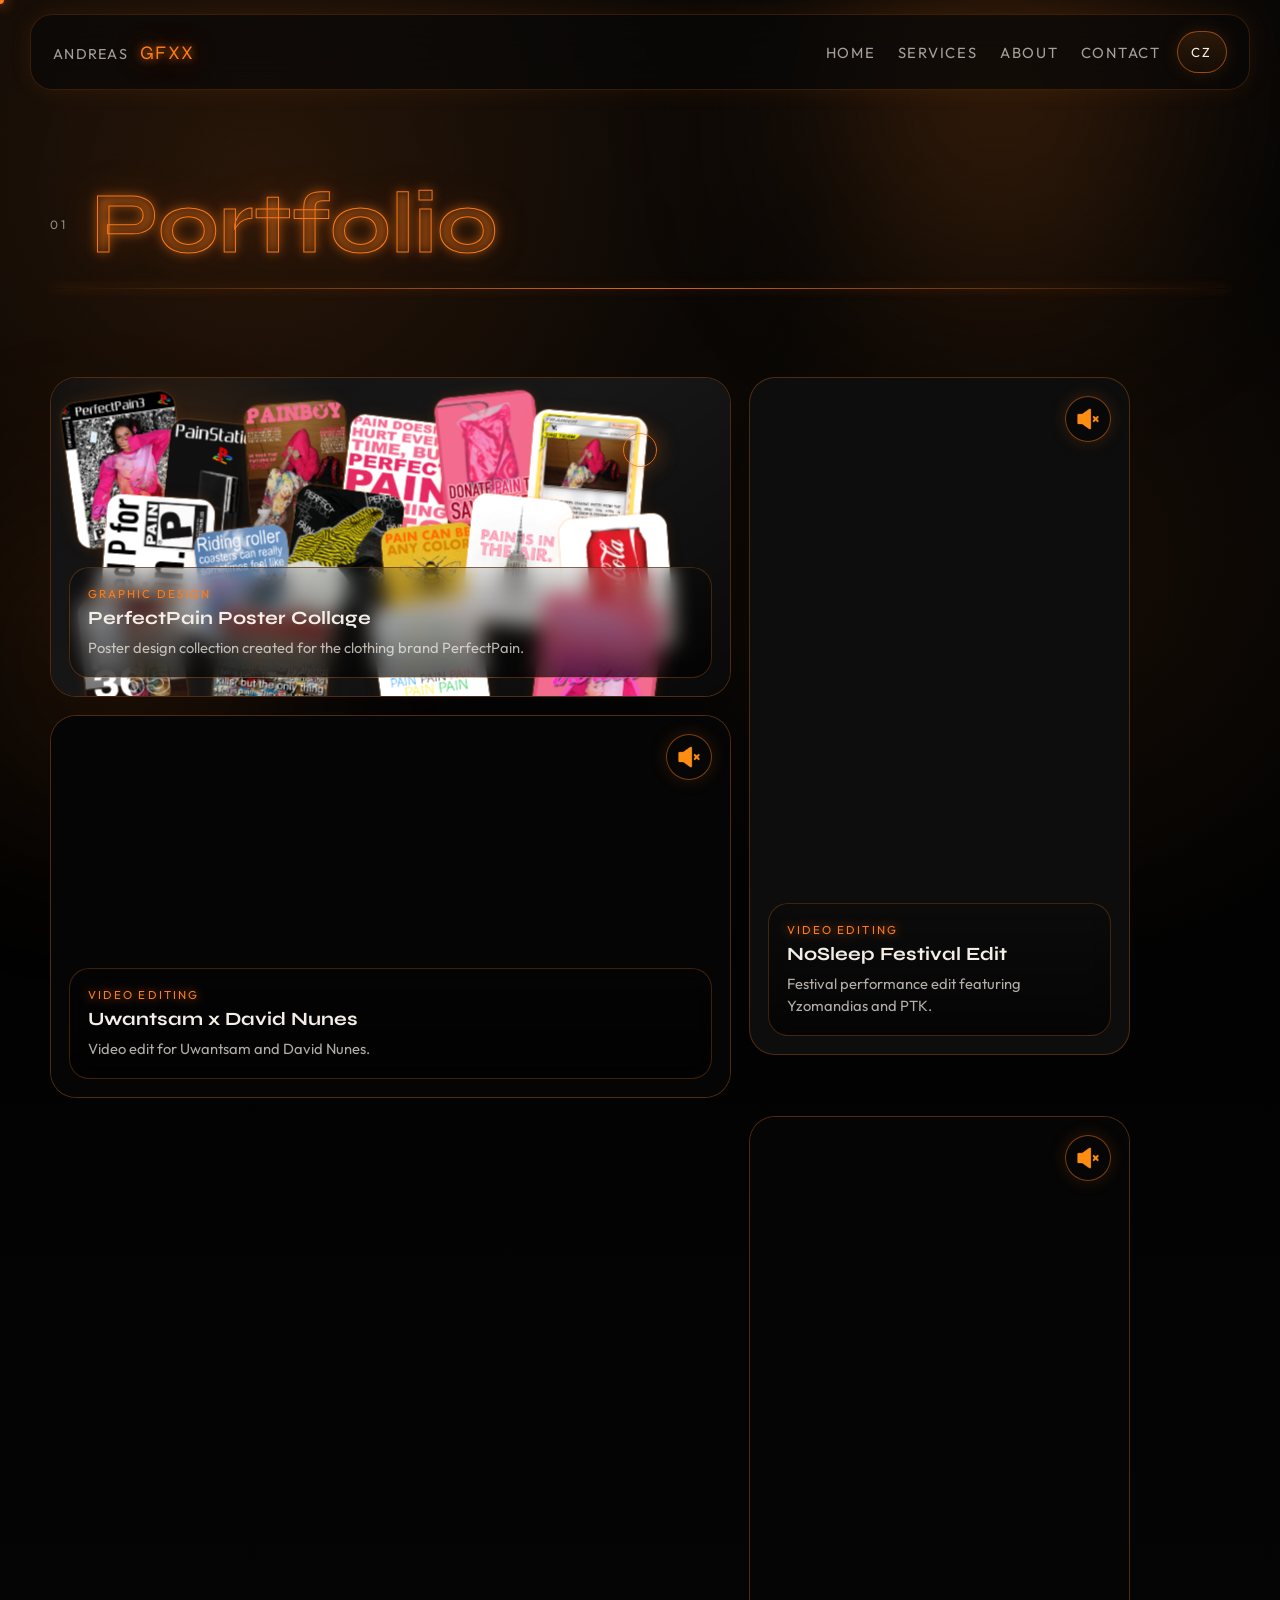
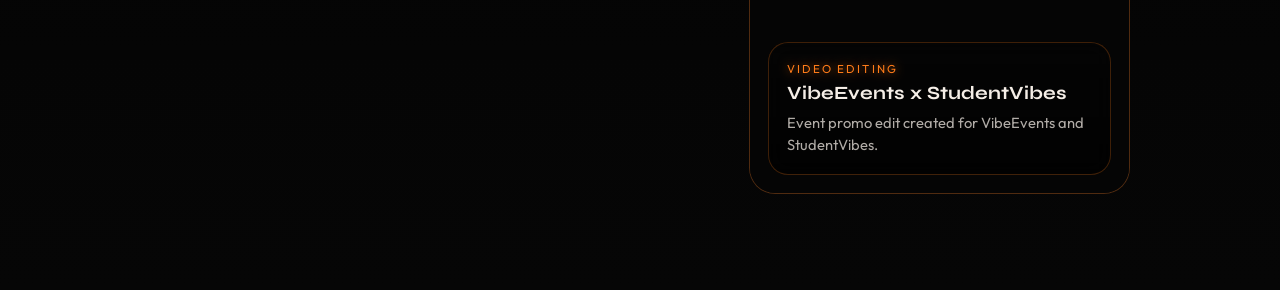
==== gfxx-portfolio/portfolio.html @ 1454f988 "Zobrazit koláž projektů za blur" ====
<!DOCTYPE html>
<html lang="en">
  <head>
    <meta charset="UTF-8" />
    <meta name="viewport" content="width=device-width, initial-scale=1.0" />
    <title>Portfolio / Andreas / GFXX</title>
    <meta
      name="description"
      content="Selected portfolio work by Andreas / GFXX in graphic design and video editing."
    />
    <link rel="preconnect" href="https://fonts.googleapis.com" />
    <link rel="preconnect" href="https://fonts.gstatic.com" crossorigin />
    <link
      href="https://fonts.googleapis.com/css2?family=Outfit:wght@300;400;500;600;700;800&family=Syne:wght@600;700;800&display=swap"
      rel="stylesheet"
    />
    <link rel="stylesheet" href="styles.css" />
  </head>
  <body>
    <div class="page-glow page-glow-one"></div>
    <div class="page-glow page-glow-two"></div>
    <div class="noise-overlay"></div>
    <div class="cursor-dot"></div>
    <div class="cursor-ring"></div>

    <header class="site-header" data-reveal>
      <a class="brand" href="index.html" data-cursor="hover">
        <span class="brand-label">Andreas</span>
        <span class="brand-mark">GFXX</span>
      </a>
      <div class="header-actions">
        <nav class="site-nav">
          <a href="index.html" data-cursor="hover" data-i18n="navHome">Home</a>
          <a href="index.html#services" data-cursor="hover" data-i18n="navServices">Services</a>
          <a href="index.html#about" data-cursor="hover" data-i18n="navAbout">About</a>
          <a href="index.html#contact" data-cursor="hover" data-i18n="navContact">Contact</a>
        </nav>
        <button class="lang-toggle" type="button" data-cursor="hover" aria-pressed="false">CZ</button>
      </div>
    </header>

    <main id="top">
      <section class="section-shell portfolio-hero">
        <div class="section-heading" data-reveal>
          <p class="section-index">01</p>
          <h1 class="portfolio-title" data-i18n="portfolioPageTitle">Portfolio</h1>
          <div class="divider"></div>
        </div>
      </section>

      <section class="section-shell portfolio-page-section" id="work">
        <div class="work-grid">
          <article class="project-card wide" data-reveal data-cursor="hover">
            <div class="project-media poster-collage poster-collage-cover">
              <img src="assets/posters/Artboard 1.png" alt="PerfectPain poster design 1" />
              <img src="assets/posters/Artboard 2.png" alt="PerfectPain poster design 2" />
              <img src="assets/posters/Artboard 3.png" alt="PerfectPain poster design 3" />
              <img src="assets/posters/Artboard 4.png" alt="PerfectPain poster design 4" />
              <img src="assets/posters/Artboard 5.png" alt="PerfectPain poster design 5" />
              <img src="assets/posters/Artboard 6.png" alt="PerfectPain poster design 6" />
              <img src="assets/posters/Artboard 7.png" alt="PerfectPain poster design 7" />
              <img src="assets/posters/Artboard 8.png" alt="PerfectPain poster design 8" />
              <img src="assets/posters/Artboard 9.png" alt="PerfectPain poster design 9" />
              <img src="assets/posters/Artboard 10.png" alt="PerfectPain poster design 10" />
              <img src="assets/posters/Artboard 11.png" alt="PerfectPain poster design 11" />
              <img src="assets/posters/Artboard 12.png" alt="PerfectPain poster design 12" />
              <img src="assets/posters/Artboard 13.png" alt="PerfectPain poster design 13" />
              <img src="assets/posters/Artboard 14.png" alt="PerfectPain poster design 14" />
              <img src="assets/posters/Artboard 15.png" alt="PerfectPain poster design 15" />
              <img src="assets/posters/Artboard 17.png" alt="PerfectPain poster design 17" />
            </div>
            <div class="project-overlay">
              <p class="project-category" data-i18n="project1Category">Graphic Design</p>
              <h3 data-i18n="project1Title">PerfectPain Poster Collage</h3>
              <p class="project-detail" data-i18n="project1Detail">Poster design collection created for the clothing brand PerfectPain.</p>
            </div>
          </article>

          <article class="project-card tall" data-reveal data-delay="1" data-cursor="hover">
            <video class="project-media project-video" src="https://res.cloudinary.com/drpccovtv/video/upload/v1773570265/NoSleepMain_2_vhx7fb.mp4" muted loop playsinline preload="none"></video>
            <button class="sound-toggle" type="button" data-cursor="hover" aria-pressed="false" aria-label="Turn sound on">
              <img class="sound-icon sound-off" src="icons/volume-mute.png" alt="" aria-hidden="true" />
              <img class="sound-icon sound-on" src="icons/volume.png" alt="" aria-hidden="true" />
            </button>
            <div class="project-overlay">
              <p class="project-category" data-i18n="project2Category">Video Editing</p>
              <h3 data-i18n="project2Title">NoSleep Festival Edit</h3>
              <p class="project-detail" data-i18n="project2Detail">Festival performance edit featuring Yzomandias and PTK.</p>
            </div>
          </article>

          <article class="project-card wide project-card-landscape" data-reveal data-delay="2" data-cursor="hover">
            <video class="project-media project-video project-video-contain" src="assets/final version 1.mp4" muted loop playsinline preload="none"></video>
            <button class="sound-toggle" type="button" data-cursor="hover" aria-pressed="false" aria-label="Turn sound on">
              <img class="sound-icon sound-off" src="icons/volume-mute.png" alt="" aria-hidden="true" />
              <img class="sound-icon sound-on" src="icons/volume.png" alt="" aria-hidden="true" />
            </button>
            <div class="project-overlay">
              <p class="project-category" data-i18n="project3Category">Video Editing</p>
              <h3 data-i18n="project3Title">Uwantsam x David Nunes</h3>
              <p class="project-detail" data-i18n="project3Detail">Video edit for Uwantsam and David Nunes.</p>
            </div>
          </article>

          <article class="project-card tall" data-reveal data-delay="3" data-cursor="hover">
            <video class="project-media project-video project-video-contain" src="https://res.cloudinary.com/drpccovtv/video/upload/v1773570923/final_vysvedceni_colors_1_ezr5vh.mp4" muted loop playsinline preload="none"></video>
            <button class="sound-toggle" type="button" data-cursor="hover" aria-pressed="false" aria-label="Turn sound on">
              <img class="sound-icon sound-off" src="icons/volume-mute.png" alt="" aria-hidden="true" />
              <img class="sound-icon sound-on" src="icons/volume.png" alt="" aria-hidden="true" />
            </button>
            <div class="project-overlay">
              <p class="project-category" data-i18n="project4Category">Video Editing</p>
              <h3 data-i18n="project4Title">VibeEvents x StudentVibes</h3>
              <p class="project-detail" data-i18n="project4Detail">Event promo edit created for VibeEvents and StudentVibes.</p>
            </div>
          </article>
        </div>
      </section>
    </main>

    <div class="project-lightbox" aria-hidden="true">
      <div class="lightbox-backdrop"></div>
      <div class="lightbox-panel">
        <button class="lightbox-close" type="button" data-cursor="hover" aria-label="Close project view">
          <span></span>
          <span></span>
        </button>
        <button class="lightbox-sound-toggle" type="button" data-cursor="hover" aria-pressed="false" aria-label="Turn sound on" hidden>
          <img class="sound-icon sound-off" src="icons/volume-mute.png" alt="" aria-hidden="true" />
          <img class="sound-icon sound-on" src="icons/volume.png" alt="" aria-hidden="true" />
        </button>
        <div class="lightbox-media"></div>
        <div class="lightbox-info project-overlay">
          <p class="project-category"></p>
          <h3></h3>
          <p class="project-detail"></p>
        </div>
      </div>
    </div>

    <script src="script.js"></script>
  </body>
</html>
---- gfxx-portfolio/styles.css ----
:root {
  --bg: #050505;
  --bg-soft: #0b0b0b;
  --panel: rgba(255, 255, 255, 0.04);
  --panel-strong: rgba(255, 255, 255, 0.06);
  --line: rgba(255, 124, 25, 0.32);
  --line-strong: rgba(255, 124, 25, 0.68);
  --text: #f5eee7;
  --muted: rgba(245, 238, 231, 0.66);
  --accent: #ff7c19;
  --accent-soft: rgba(255, 124, 25, 0.18);
  --glow: 0 0 12px rgba(255, 124, 25, 0.6), 0 0 40px rgba(255, 124, 25, 0.28);
  --radius: 26px;
  --radius-sm: 18px;
  --max-width: 1180px;
  --transition: 220ms ease;
}

* {
  box-sizing: border-box;
}

html {
  scroll-behavior: smooth;
}

body {
  margin: 0;
  min-height: 100vh;
  background:
    radial-gradient(circle at 20% 10%, rgba(255, 124, 25, 0.14), transparent 28%),
    radial-gradient(circle at 80% 30%, rgba(255, 124, 25, 0.08), transparent 25%),
    linear-gradient(180deg, #060606 0%, #020202 50%, #060606 100%);
  color: var(--text);
  font-family: "Outfit", sans-serif;
  opacity: 0;
  transition: opacity 700ms ease;
  cursor: none;
  overflow-x: hidden;
}

body.is-loaded {
  opacity: 1;
}

body.modal-open {
  overflow: hidden;
}

body::before {
  content: "";
  position: fixed;
  inset: 0;
  pointer-events: none;
  background:
    linear-gradient(to right, rgba(255, 255, 255, 0.02) 1px, transparent 1px),
    linear-gradient(to bottom, rgba(255, 255, 255, 0.02) 1px, transparent 1px);
  background-size: 72px 72px;
  mask-image: radial-gradient(circle at center, black 30%, transparent 82%);
  opacity: 0.16;
}

a {
  color: inherit;
  text-decoration: none;
}

button,
a,
.project-card,
.service-card,
.process-card {
  cursor: none;
}

.page-glow {
  position: fixed;
  border-radius: 999px;
  filter: blur(100px);
  pointer-events: none;
  z-index: 0;
}

.page-glow-one {
  width: 360px;
  height: 360px;
  top: -80px;
  right: 8%;
  background: rgba(255, 124, 25, 0.18);
  animation: drift 13s ease-in-out infinite alternate;
}

.page-glow-two {
  width: 300px;
  height: 300px;
  bottom: 10%;
  left: -40px;
  background: rgba(255, 124, 25, 0.12);
  animation: drift 16s ease-in-out infinite alternate-reverse;
}

.noise-overlay {
  position: fixed;
  inset: 0;
  pointer-events: none;
  z-index: 2;
  opacity: 0.08;
  background-image:
    radial-gradient(circle at 20% 30%, rgba(255, 255, 255, 0.3) 0.7px, transparent 0.8px),
    radial-gradient(circle at 70% 60%, rgba(255, 255, 255, 0.25) 0.7px, transparent 0.8px);
  background-size: 12px 12px, 14px 14px;
  mix-blend-mode: soft-light;
}

.cursor-dot,
.cursor-ring {
  position: fixed;
  top: 0;
  left: 0;
  border-radius: 50%;
  pointer-events: none;
  z-index: 220;
  transform: translate(-50%, -50%);
}

.cursor-dot {
  width: 8px;
  height: 8px;
  background: var(--accent);
  box-shadow: 0 0 14px rgba(255, 124, 25, 0.95);
}

.cursor-ring {
  width: 34px;
  height: 34px;
  border: 1px solid rgba(255, 124, 25, 0.85);
  box-shadow: 0 0 22px rgba(255, 124, 25, 0.35), inset 0 0 14px rgba(255, 124, 25, 0.14);
  transition: width 180ms ease, height 180ms ease, border-color 180ms ease, background 180ms ease;
}

.cursor-ring.is-hovering {
  width: 64px;
  height: 64px;
  background: rgba(255, 124, 25, 0.08);
  border-color: rgba(255, 124, 25, 1);
}

.site-header,
.section-shell {
  position: relative;
  z-index: 3;
}

.site-header {
  width: min(calc(100% - 20px), calc(var(--max-width) + 40px));
  margin: 0 auto;
  padding: 16px 22px;
  display: flex;
  justify-content: space-between;
  align-items: center;
  position: sticky;
  top: 14px;
  z-index: 40;
  border: 1px solid rgba(255, 124, 25, 0.18);
  border-radius: 22px;
  background: rgba(8, 8, 8, 0.68);
  backdrop-filter: blur(18px);
  box-shadow: 0 0 24px rgba(255, 124, 25, 0.08);
}

.header-actions {
  display: flex;
  align-items: center;
  gap: 16px;
}

.brand {
  display: inline-flex;
  align-items: baseline;
  gap: 12px;
  letter-spacing: 0.08em;
  text-transform: uppercase;
}

.brand-label {
  font-size: 0.9rem;
  color: var(--muted);
}

.brand-mark {
  font-family: "Syne", sans-serif;
  font-size: 1.2rem;
  color: var(--accent);
  text-shadow: 0 0 8px rgba(255, 124, 25, 0.9), 0 0 26px rgba(255, 124, 25, 0.5);
}

.site-nav {
  display: flex;
  gap: 22px;
}

.lang-toggle {
  min-width: 50px;
  height: 42px;
  border-radius: 999px;
  border: 1px solid rgba(255, 124, 25, 0.52);
  background: linear-gradient(180deg, rgba(255, 124, 25, 0.14), rgba(255, 124, 25, 0.05));
  color: var(--text);
  font: inherit;
  font-size: 0.82rem;
  letter-spacing: 0.16em;
  text-transform: uppercase;
  box-shadow: 0 0 18px rgba(255, 124, 25, 0.14);
  transition: transform var(--transition), border-color var(--transition), box-shadow var(--transition),
    color var(--transition), background var(--transition);
}

.lang-toggle:hover,
.lang-toggle[aria-pressed="true"] {
  transform: translateY(-2px);
  border-color: rgba(255, 124, 25, 0.95);
  color: var(--accent);
  background: rgba(255, 124, 25, 0.12);
  box-shadow: 0 0 18px rgba(255, 124, 25, 0.28), 0 0 34px rgba(255, 124, 25, 0.12);
}

.site-nav a {
  color: var(--muted);
  font-size: 0.92rem;
  text-transform: uppercase;
  letter-spacing: 0.12em;
  position: relative;
}

.site-nav a::after {
  content: "";
  position: absolute;
  left: 0;
  bottom: -8px;
  width: 100%;
  height: 1px;
  transform: scaleX(0);
  transform-origin: left;
  background: var(--accent);
  box-shadow: var(--glow);
  transition: transform var(--transition);
}

.site-nav a:hover::after {
  transform: scaleX(1);
}

.section-shell {
  width: min(calc(100% - 32px), var(--max-width));
  margin: 0 auto;
  padding: 96px 0;
}

.hero + .section-shell {
  padding-top: 40px;
}

.hero {
  min-height: calc(100vh - 72px);
  display: grid;
  grid-template-columns: minmax(0, 1.3fr) minmax(280px, 0.7fr);
  gap: 28px;
  align-items: center;
  padding-top: 28px;
}

.eyebrow,
.section-index,
.panel-kicker {
  text-transform: uppercase;
  letter-spacing: 0.22em;
  font-size: 0.76rem;
  color: rgba(245, 238, 231, 0.55);
}

.hero h1 {
  margin: 18px 0 22px;
  display: flex;
  flex-direction: column;
  gap: 10px;
  font-family: "Syne", sans-serif;
  font-size: clamp(2.2rem, 5.2vw, 5rem);
  line-height: 0.92;
  letter-spacing: 0.02em;
  max-width: 8.5ch;
}

.hero h1 span {
  color: transparent;
  -webkit-text-stroke: 1px rgba(255, 124, 25, 0.95);
  text-shadow: 0 0 10px rgba(255, 124, 25, 0.68), 0 0 44px rgba(255, 124, 25, 0.22);
}

.hero h1 span:first-child {
  color: var(--accent);
  -webkit-text-stroke: 0;
  text-shadow: 0 0 12px rgba(255, 124, 25, 0.9), 0 0 34px rgba(255, 124, 25, 0.24);
}

.hero-meta {
  display: flex;
  flex-wrap: wrap;
  gap: 16px 24px;
  align-items: center;
  color: var(--muted);
}

.hero-meta a {
  color: var(--text);
}

.ghost-button,
.cta-button {
  display: inline-flex;
  align-items: center;
  justify-content: center;
  min-height: 48px;
  padding: 0 20px;
  border-radius: 999px;
  border: 1px solid rgba(255, 124, 25, 0.58);
  background: linear-gradient(180deg, rgba(255, 124, 25, 0.14), rgba(255, 124, 25, 0.06));
  box-shadow: inset 0 0 0 1px rgba(255, 124, 25, 0.1), 0 0 24px rgba(255, 124, 25, 0.18);
  transition: transform var(--transition), box-shadow var(--transition), border-color var(--transition);
}

.ghost-button:hover,
.cta-button:hover {
  transform: translateY(-2px);
  border-color: rgba(255, 124, 25, 0.95);
  box-shadow: 0 0 18px rgba(255, 124, 25, 0.32), 0 0 40px rgba(255, 124, 25, 0.16);
}

.hero-panel {
  align-self: center;
}

.hero-panel-inner,
.contact-card {
  padding: 28px;
  border-radius: var(--radius);
  border: 1px solid var(--line);
  background:
    linear-gradient(180deg, rgba(255, 255, 255, 0.05), rgba(255, 255, 255, 0.02)),
    radial-gradient(circle at top right, rgba(255, 124, 25, 0.18), transparent 45%);
  box-shadow: inset 0 0 0 1px rgba(255, 124, 25, 0.08), 0 0 38px rgba(255, 124, 25, 0.1);
  backdrop-filter: blur(18px);
}

.panel-line,
.divider {
  height: 1px;
  background: linear-gradient(90deg, transparent, rgba(255, 124, 25, 0.95), transparent);
  box-shadow: var(--glow);
}

.panel-text {
  color: var(--muted);
  line-height: 1.7;
}

.panel-tags {
  display: flex;
  flex-wrap: wrap;
  gap: 10px;
  margin-top: 18px;
}

.panel-tags span {
  padding: 10px 12px;
  border-radius: 999px;
  border: 1px solid rgba(255, 124, 25, 0.32);
  color: var(--muted);
  background: rgba(255, 124, 25, 0.06);
}

.section-heading {
  display: grid;
  grid-template-columns: auto 1fr;
  gap: 12px 24px;
  align-items: center;
  margin-bottom: 34px;
}

.section-heading h2 {
  margin: 0;
  font-family: "Syne", sans-serif;
  font-size: clamp(1.8rem, 4vw, 3rem);
}

.divider {
  grid-column: 1 / -1;
  opacity: 0.9;
}

.work-grid {
  display: grid;
  grid-template-columns: repeat(12, 1fr);
  gap: 18px;
}

.work-preview {
  position: relative;
  min-height: 420px;
  border-radius: calc(var(--radius) + 8px);
  overflow: hidden;
  border: 1px solid rgba(255, 124, 25, 0.18);
  background: rgba(255, 255, 255, 0.02);
}

.work-grid-preview {
  position: relative;
  height: 100%;
  padding: 0;
  filter: blur(8px) saturate(0.92);
  transform: scale(1.02);
  pointer-events: none;
  display: block;
}

.work-grid-preview .project-card:nth-child(1) {
  position: absolute;
  width: 44%;
  min-height: 250px;
  left: 3%;
  top: 10%;
  transform: rotate(-5deg);
}

.work-grid-preview .project-card:nth-child(2) {
  position: absolute;
  width: 24%;
  min-height: 300px;
  right: 9%;
  top: 4%;
  transform: rotate(6deg);
}

.work-grid-preview .project-card:nth-child(3) {
  position: absolute;
  width: 38%;
  min-height: 210px;
  left: 24%;
  bottom: 6%;
  transform: rotate(4deg);
}

.work-grid-preview .project-card:nth-child(4) {
  position: absolute;
  width: 22%;
  min-height: 290px;
  right: 20%;
  bottom: 2%;
  transform: rotate(-7deg);
}

.work-preview-overlay {
  position: absolute;
  inset: 0;
  display: grid;
  place-items: center;
  gap: 18px;
  padding: 32px;
  background:
    radial-gradient(circle at center, rgba(5, 5, 5, 0.42), rgba(5, 5, 5, 0.86)),
    linear-gradient(180deg, rgba(0, 0, 0, 0.16), rgba(0, 0, 0, 0.5));
  text-align: center;
}

.work-preview-copy {
  max-width: 520px;
  margin: 0;
  color: var(--muted);
  line-height: 1.7;
}

.portfolio-hero {
  padding-bottom: 26px;
}

.portfolio-title {
  margin: 0;
  font-family: "Syne", sans-serif;
  font-size: clamp(2.5rem, 7vw, 5.4rem);
  color: transparent;
  -webkit-text-stroke: 1px rgba(255, 124, 25, 0.95);
  text-shadow: 0 0 12px rgba(255, 124, 25, 0.54), 0 0 40px rgba(255, 124, 25, 0.18);
}

.portfolio-intro {
  max-width: 620px;
  margin: 0;
  color: var(--muted);
  line-height: 1.7;
}

.portfolio-page-section {
  padding-top: 28px;
}

.project-card {
  position: relative;
  min-height: 320px;
  border-radius: var(--radius);
  overflow: hidden;
  border: 1px solid rgba(255, 124, 25, 0.28);
  background: #0d0d0d;
  transition: transform 260ms ease, border-color 260ms ease, box-shadow 260ms ease;
}

.sound-toggle {
  position: absolute;
  top: 18px;
  right: 18px;
  z-index: 3;
  width: 46px;
  height: 46px;
  padding: 0;
  border: 1px solid rgba(255, 124, 25, 0.48);
  border-radius: 50%;
  background: rgba(8, 8, 8, 0.72);
  color: var(--text);
  box-shadow: 0 0 18px rgba(255, 124, 25, 0.16);
  backdrop-filter: blur(12px);
  transition: transform var(--transition), border-color var(--transition), box-shadow var(--transition),
    color var(--transition), background var(--transition);
}

.sound-toggle:hover,
.sound-toggle[aria-pressed="true"] {
  transform: translateY(-2px);
  border-color: rgba(255, 124, 25, 0.95);
  color: var(--accent);
  background: rgba(255, 124, 25, 0.12);
  box-shadow: 0 0 16px rgba(255, 124, 25, 0.3), 0 0 34px rgba(255, 124, 25, 0.14);
}

.sound-icon {
  position: absolute;
  inset: 50% auto auto 50%;
  width: 22px;
  height: 22px;
  transform: translate(-50%, -50%);
  opacity: 0;
  transition: opacity 180ms ease;
  object-fit: contain;
  filter: brightness(0) saturate(100%) invert(79%) sepia(55%) saturate(5877%) hue-rotate(350deg)
    brightness(104%) contrast(102%);
}

.sound-off {
  opacity: 1;
}

.sound-toggle[aria-pressed="true"] .sound-off,
.lightbox-sound-toggle[aria-pressed="true"] .sound-off {
  opacity: 0;
}

.sound-toggle[aria-pressed="true"] .sound-on,
.lightbox-sound-toggle[aria-pressed="true"] .sound-on {
  opacity: 1;
}

.project-card:hover,
.service-card:hover,
.process-card:hover {
  transform: translateY(-6px);
  border-color: rgba(255, 124, 25, 0.92);
  box-shadow: 0 0 20px rgba(255, 124, 25, 0.18), 0 0 52px rgba(255, 124, 25, 0.12);
}

.project-card.tall {
  grid-column: 8 / span 4;
  grid-row: span 2;
  aspect-ratio: 9 / 16;
  min-height: auto;
}

.project-card.wide {
  grid-column: 1 / span 7;
  min-height: 320px;
}

.project-card-landscape {
  aspect-ratio: 16 / 9;
  min-height: auto;
}

.project-card-full {
  grid-column: 1 / -1;
}

.project-card:not(.tall):not(.wide) {
  grid-column: span 6;
}

.project-media {
  position: absolute;
  inset: 0;
  background-size: cover;
  background-position: center;
  transform: scale(1.01);
  transition: transform 220ms ease, filter 220ms ease;
  will-change: transform;
}

.project-video {
  width: 100%;
  height: 100%;
  object-fit: cover;
  object-position: center top;
}

.project-video-contain {
  object-fit: contain;
  object-position: center;
  background: #050505;
}

.project-card:hover .project-media {
  transform: scale(1.03);
  filter: saturate(1.04);
}

.media-brand {
  background:
    linear-gradient(160deg, rgba(255, 124, 25, 0.12), transparent 42%),
    radial-gradient(circle at 30% 20%, rgba(255, 124, 25, 0.45), transparent 24%),
    linear-gradient(135deg, #0f0f10 10%, #242424 40%, #0a0a0a 100%);
}

.poster-collage {
  background:
    radial-gradient(circle at 20% 20%, rgba(255, 124, 25, 0.12), transparent 26%),
    linear-gradient(145deg, #101010 0%, #181818 48%, #090909 100%);
}

.poster-collage img {
  display: block;
  width: 100%;
  height: auto;
  object-fit: contain;
  border-radius: 16px;
  border: 1px solid rgba(255, 124, 25, 0.24);
  box-shadow: 0 0 16px rgba(255, 124, 25, 0.08);
  transition: transform 260ms ease, box-shadow 260ms ease, border-color 260ms ease;
}

.poster-collage-cover {
  position: absolute;
  inset: 0;
  overflow: hidden;
}

.poster-collage-cover img {
  position: absolute;
}

.poster-collage-cover img:nth-child(1) {
  width: 17%;
  left: 3%;
  top: 6%;
  transform: rotate(-8deg);
}

.poster-collage-cover img:nth-child(2) {
  width: 16%;
  left: 17%;
  top: 14%;
  transform: rotate(6deg);
}

.poster-collage-cover img:nth-child(3) {
  width: 15%;
  left: 29%;
  top: 8%;
  transform: rotate(-4deg);
}

.poster-collage-cover img:nth-child(4) {
  width: 16%;
  left: 43%;
  top: 13%;
  transform: rotate(7deg);
}

.poster-collage-cover img:nth-child(5) {
  width: 15%;
  left: 57%;
  top: 5%;
  transform: rotate(-6deg);
}

.poster-collage-cover img:nth-child(6) {
  width: 17%;
  left: 70%;
  top: 11%;
  transform: rotate(5deg);
}

.poster-collage-cover img:nth-child(7) {
  width: 16%;
  left: 8%;
  top: 37%;
  transform: rotate(4deg);
}

.poster-collage-cover img:nth-child(8) {
  width: 14%;
  left: 22%;
  top: 47%;
  transform: rotate(-7deg);
}

.poster-collage-cover img:nth-child(9) {
  width: 16%;
  left: 35%;
  top: 35%;
  transform: rotate(8deg);
}

.poster-collage-cover img:nth-child(10) {
  width: 14%;
  left: 49%;
  top: 46%;
  transform: rotate(-5deg);
}

.poster-collage-cover img:nth-child(11) {
  width: 15%;
  left: 61%;
  top: 37%;
  transform: rotate(6deg);
}

.poster-collage-cover img:nth-child(12) {
  width: 16%;
  left: 75%;
  top: 43%;
  transform: rotate(-4deg);
}

.poster-collage-cover img:nth-child(13) {
  width: 15%;
  left: 5%;
  top: 68%;
  transform: rotate(-6deg);
}

.poster-collage-cover img:nth-child(14) {
  width: 17%;
  left: 24%;
  top: 72%;
  transform: rotate(5deg);
}

.poster-collage-cover img:nth-child(15) {
  width: 16%;
  left: 48%;
  top: 70%;
  transform: rotate(-8deg);
}

.poster-collage-cover img:nth-child(16) {
  width: 18%;
  left: 71%;
  top: 69%;
  transform: rotate(7deg);
}

.project-card:hover .poster-collage-cover img:nth-child(1) {
  transform: rotate(-8deg) translateY(-4px);
}

.project-card:hover .poster-collage-cover img:nth-child(2) {
  transform: rotate(6deg) translateY(-5px);
}

.project-card:hover .poster-collage-cover img:nth-child(3) {
  transform: rotate(-4deg) translateY(-3px);
}

.project-card:hover .poster-collage-cover img:nth-child(4) {
  transform: rotate(7deg) translateY(-5px);
}

.project-card:hover .poster-collage-cover img:nth-child(5) {
  transform: rotate(-6deg) translateY(-4px);
}

.project-card:hover .poster-collage-cover img:nth-child(6) {
  transform: rotate(5deg) translateY(-5px);
}

.project-card:hover .poster-collage-cover img:nth-child(7) {
  transform: rotate(4deg) translateY(-4px);
}

.project-card:hover .poster-collage-cover img:nth-child(8) {
  transform: rotate(-7deg) translateY(-5px);
}

.project-card:hover .poster-collage-cover img:nth-child(9) {
  transform: rotate(8deg) translateY(-4px);
}

.project-card:hover .poster-collage-cover img:nth-child(10) {
  transform: rotate(-5deg) translateY(-5px);
}

.project-card:hover .poster-collage-cover img:nth-child(11) {
  transform: rotate(6deg) translateY(-4px);
}

.project-card:hover .poster-collage-cover img:nth-child(12) {
  transform: rotate(-4deg) translateY(-5px);
}

.project-card:hover .poster-collage-cover img:nth-child(13) {
  transform: rotate(-6deg) translateY(-4px);
}

.project-card:hover .poster-collage-cover img:nth-child(14) {
  transform: rotate(5deg) translateY(-5px);
}

.project-card:hover .poster-collage-cover img:nth-child(15) {
  transform: rotate(-8deg) translateY(-4px);
}

.project-card:hover .poster-collage-cover img:nth-child(16) {
  transform: rotate(7deg) translateY(-5px);
}

.project-card:hover .poster-collage img {
  border-color: rgba(255, 124, 25, 0.42);
}

.media-edit {
  background:
    linear-gradient(180deg, transparent 45%, rgba(0, 0, 0, 0.5)),
    linear-gradient(120deg, #131313 0%, #272727 46%, #121212 100%);
}

.media-edit::before,
.media-motion::before,
.media-social::before {
  content: "";
  position: absolute;
  inset: 20px;
  border-radius: 18px;
  border: 1px solid rgba(255, 124, 25, 0.3);
  box-shadow: inset 0 0 0 1px rgba(255, 124, 25, 0.08);
}

.media-edit::after {
  content: "";
  position: absolute;
  width: 78px;
  height: 78px;
  left: 50%;
  top: 50%;
  transform: translate(-50%, -50%);
  border-radius: 50%;
  border: 1px solid rgba(255, 124, 25, 0.7);
  box-shadow: 0 0 24px rgba(255, 124, 25, 0.2);
}

.media-motion {
  background:
    radial-gradient(circle at 50% 45%, rgba(255, 124, 25, 0.28), transparent 18%),
    linear-gradient(135deg, #151515 0%, #2a1607 35%, #0b0b0b 100%);
}

.media-social {
  background:
    linear-gradient(90deg, rgba(255, 124, 25, 0.18) 1px, transparent 1px),
    linear-gradient(180deg, rgba(255, 124, 25, 0.08) 1px, transparent 1px),
    linear-gradient(145deg, #121212 0%, #1a1a1a 48%, #090909 100%);
  background-size: 36px 36px, 36px 36px, cover;
}

.project-overlay {
  position: absolute;
  inset: auto 18px 18px 18px;
  padding: 18px;
  border-radius: 20px;
  background: linear-gradient(180deg, rgba(0, 0, 0, 0.12), rgba(0, 0, 0, 0.62));
  border: 1px solid rgba(255, 124, 25, 0.24);
  backdrop-filter: blur(10px);
}

.project-category,
.service-number {
  margin: 0 0 6px;
  color: var(--accent);
  text-transform: uppercase;
  letter-spacing: 0.18em;
  font-size: 0.72rem;
  text-shadow: 0 0 10px rgba(255, 124, 25, 0.72);
}

.project-overlay h3,
.service-card h3,
.process-card h3,
.contact-card h2 {
  margin: 0;
  font-family: "Syne", sans-serif;
}

.project-detail {
  margin: 8px 0 0;
  color: rgba(245, 238, 231, 0.72);
  line-height: 1.5;
  font-size: 0.92rem;
}

.project-lightbox {
  position: fixed;
  inset: 0;
  display: grid;
  place-items: center;
  padding: 28px;
  opacity: 0;
  pointer-events: none;
  transition: opacity 240ms ease;
  z-index: 140;
}

.project-lightbox.is-open {
  opacity: 1;
  pointer-events: auto;
}

.lightbox-backdrop {
  position: absolute;
  inset: 0;
  background: rgba(0, 0, 0, 0.78);
  backdrop-filter: blur(16px);
}

.lightbox-panel {
  position: relative;
  width: min(1100px, 100%);
  height: min(88vh, 860px);
  border-radius: 32px;
  border: 1px solid rgba(255, 124, 25, 0.32);
  background:
    linear-gradient(180deg, rgba(255, 255, 255, 0.04), rgba(255, 255, 255, 0.02)),
    radial-gradient(circle at top right, rgba(255, 124, 25, 0.16), transparent 42%),
    rgba(5, 5, 5, 0.92);
  box-shadow: 0 0 40px rgba(255, 124, 25, 0.12);
  overflow: hidden;
  transform: translateY(18px) scale(0.98);
  transition: transform 260ms ease;
}

.project-lightbox.is-open .lightbox-panel {
  transform: translateY(0) scale(1);
}

.lightbox-media {
  position: absolute;
  inset: 0;
  display: grid;
  place-items: center;
  background: #090909;
}

.lightbox-media .project-video,
.lightbox-media .project-media {
  width: 100%;
  height: 100%;
}

.lightbox-media .poster-collage {
  display: grid;
  grid-template-columns: repeat(4, minmax(0, 1fr));
  gap: 18px;
  padding: 28px;
  overflow-y: auto;
  align-content: start;
}

.lightbox-media .poster-collage img {
  position: static;
  width: 100%;
  transform: none;
}

.lightbox-media .poster-collage-cover {
  position: static;
  inset: auto;
}

.lightbox-media .project-video {
  object-fit: contain;
  background: #050505;
}

.lightbox-info {
  position: absolute;
  left: 22px;
  bottom: 22px;
  max-width: min(360px, calc(100% - 44px));
  margin: 0;
  z-index: 2;
  background: linear-gradient(180deg, rgba(0, 0, 0, 0.22), rgba(0, 0, 0, 0.68));
}

.lightbox-close,
.lightbox-sound-toggle {
  position: absolute;
  top: 18px;
  z-index: 3;
  width: 46px;
  height: 46px;
  padding: 0;
  border: 1px solid rgba(255, 124, 25, 0.48);
  border-radius: 50%;
  background: rgba(8, 8, 8, 0.72);
  color: var(--text);
  box-shadow: 0 0 18px rgba(255, 124, 25, 0.16);
  backdrop-filter: blur(12px);
  transition: transform var(--transition), border-color var(--transition), box-shadow var(--transition),
    color var(--transition), background var(--transition);
}

.lightbox-close {
  right: 18px;
}

.lightbox-sound-toggle {
  right: 74px;
}

.lightbox-close:hover,
.lightbox-sound-toggle:hover,
.lightbox-sound-toggle[aria-pressed="true"] {
  transform: translateY(-2px);
  border-color: rgba(255, 124, 25, 0.95);
  color: var(--accent);
  background: rgba(255, 124, 25, 0.12);
  box-shadow: 0 0 16px rgba(255, 124, 25, 0.3), 0 0 34px rgba(255, 124, 25, 0.14);
}

.lightbox-close span {
  position: absolute;
  left: 50%;
  top: 50%;
  width: 18px;
  height: 1.5px;
  background: currentColor;
  box-shadow: 0 0 12px rgba(255, 124, 25, 0.6);
}

.lightbox-close span:first-child {
  transform: translate(-50%, -50%) rotate(45deg);
}

.lightbox-close span:last-child {
  transform: translate(-50%, -50%) rotate(-45deg);
}

.services-grid,
.process-grid {
  display: grid;
  grid-template-columns: repeat(4, minmax(0, 1fr));
  gap: 18px;
}

.service-card,
.process-card,
.metric-card {
  padding: 24px;
  border-radius: var(--radius-sm);
  border: 1px solid rgba(255, 124, 25, 0.24);
  background: linear-gradient(180deg, rgba(255, 255, 255, 0.035), rgba(255, 255, 255, 0.015));
  transition: transform 260ms ease, border-color 260ms ease, box-shadow 260ms ease;
}

.service-card p,
.process-card p,
.about-copy p,
.contact-copy {
  color: var(--muted);
  line-height: 1.7;
}

.about-layout {
  display: grid;
  grid-template-columns: minmax(0, 1fr) 360px;
  gap: 24px;
}

.about-copy {
  display: grid;
  gap: 10px;
  font-size: clamp(1.1rem, 1.8vw, 1.45rem);
}

.inline-glow {
  color: var(--accent);
  text-shadow: 0 0 10px rgba(255, 124, 25, 0.9), 0 0 24px rgba(255, 124, 25, 0.3);
}

.about-metrics {
  display: grid;
  gap: 16px;
}

.metric-card span {
  display: block;
  margin-bottom: 8px;
  color: var(--muted);
  text-transform: uppercase;
  letter-spacing: 0.16em;
  font-size: 0.72rem;
}

.metric-card strong {
  font-size: clamp(1.6rem, 2.6vw, 2.2rem);
  font-weight: 700;
  line-height: 1.05;
  letter-spacing: -0.03em;
  display: block;
  max-width: 8ch;
}

.process-icon {
  width: 54px;
  height: 54px;
  margin-bottom: 18px;
  border-radius: 16px;
  border: 1px solid rgba(255, 124, 25, 0.42);
  box-shadow: inset 0 0 12px rgba(255, 124, 25, 0.1), 0 0 16px rgba(255, 124, 25, 0.08);
  position: relative;
}

.process-icon::before,
.process-icon::after {
  content: "";
  position: absolute;
  border-radius: 999px;
  background: var(--accent);
  box-shadow: 0 0 12px rgba(255, 124, 25, 0.7);
}

.icon-idea::before {
  width: 18px;
  height: 18px;
  left: 18px;
  top: 11px;
}

.icon-idea::after {
  width: 10px;
  height: 16px;
  left: 22px;
  bottom: 9px;
}

.icon-design::before {
  width: 26px;
  height: 2px;
  left: 14px;
  top: 18px;
}

.icon-design::after {
  width: 26px;
  height: 2px;
  left: 14px;
  top: 30px;
}

.icon-edit::before {
  width: 28px;
  height: 4px;
  left: 13px;
  top: 16px;
  transform: rotate(-22deg);
}

.icon-edit::after {
  width: 8px;
  height: 8px;
  right: 10px;
  bottom: 12px;
}

.icon-deliver::before {
  width: 24px;
  height: 2px;
  left: 15px;
  top: 26px;
}

.icon-deliver::after {
  width: 10px;
  height: 10px;
  right: 13px;
  top: 22px;
  clip-path: polygon(0 0, 100% 50%, 0 100%);
}

.contact-section {
  padding-bottom: 120px;
}

.contact-card {
  max-width: 720px;
}

.contact-links {
  display: flex;
  flex-wrap: wrap;
  gap: 18px;
  margin: 22px 0 28px;
}

.contact-links a {
  color: var(--muted);
  border-bottom: 1px solid rgba(255, 124, 25, 0.32);
  padding-bottom: 4px;
}

[data-reveal] {
  opacity: 0;
  transform: translateY(34px);
  transition: opacity 760ms ease, transform 760ms ease;
  transition-delay: calc(var(--delay, 0) * 120ms);
}

[data-reveal].is-visible {
  opacity: 1;
  transform: translateY(0);
}

@keyframes drift {
  from {
    transform: translate3d(0, 0, 0);
  }
  to {
    transform: translate3d(40px, 24px, 0);
  }
}

@media (max-width: 1024px) {
  .hero,
  .about-layout,
  .services-grid,
  .process-grid {
    grid-template-columns: 1fr 1fr;
  }

  .hero {
    align-items: center;
    padding-top: 20px;
  }

  .hero-panel {
    grid-column: span 2;
  }

  .project-card.tall,
  .project-card.wide,
  .project-card:not(.tall):not(.wide) {
    grid-column: span 6;
    min-height: 360px;
  }

  .work-preview {
    min-height: 380px;
  }

  .work-grid-preview .project-card:nth-child(1),
  .work-grid-preview .project-card:nth-child(2),
  .work-grid-preview .project-card:nth-child(3),
  .work-grid-preview .project-card:nth-child(4) {
    position: absolute;
  }

  .project-card-full {
    grid-column: 1 / -1;
  }

  .project-card.tall {
    aspect-ratio: 9 / 16;
    min-height: auto;
  }

  .project-card-landscape {
    aspect-ratio: 16 / 9;
    min-height: auto;
  }

  .lightbox-media .poster-collage {
    grid-template-columns: repeat(3, minmax(0, 1fr));
  }

  .about-copy {
    grid-column: span 2;
  }
}

@media (max-width: 720px) {
  body {
    cursor: auto;
  }

  .cursor-dot,
  .cursor-ring,
  .site-nav {
    display: none;
  }

  .header-actions {
    gap: 0;
  }

  .site-header {
    top: 10px;
    width: min(calc(100% - 16px), calc(var(--max-width) + 24px));
    padding: 12px 16px;
    border-radius: 18px;
  }

  .section-shell {
    width: min(calc(100% - 24px), var(--max-width));
    padding: 72px 0;
  }

  .hero + .section-shell {
    padding-top: 28px;
  }

  .hero,
  .about-layout,
  .services-grid,
  .process-grid {
    grid-template-columns: 1fr;
  }

  .hero {
    min-height: auto;
    padding-top: 8px;
  }

  .hero-panel,
  .about-copy {
    grid-column: auto;
  }

  .hero h1 {
    gap: 8px;
    font-size: clamp(2rem, 10vw, 3.1rem);
    max-width: 100%;
  }

  .hero-meta {
    flex-direction: column;
    align-items: flex-start;
  }

  .work-grid {
    grid-template-columns: 1fr;
  }

  .work-preview {
    min-height: 320px;
  }

  .work-grid-preview {
    transform: scale(1);
  }

  .work-grid-preview .project-card:nth-child(1),
  .work-grid-preview .project-card:nth-child(2),
  .work-grid-preview .project-card:nth-child(3),
  .work-grid-preview .project-card:nth-child(4) {
    transform: scale(0.9);
    transform-origin: center;
  }

  .project-card.tall,
  .project-card.wide,
  .project-card:not(.tall):not(.wide) {
    grid-column: auto;
    min-height: 300px;
  }

  .project-card-full {
    grid-column: auto;
  }

  .project-card.tall {
    aspect-ratio: 9 / 16;
    min-height: auto;
  }

  .project-card-landscape {
    aspect-ratio: 16 / 9;
    min-height: auto;
  }

  .poster-collage-cover img {
    width: 28%;
  }

  .lightbox-media .poster-collage {
    grid-template-columns: repeat(2, minmax(0, 1fr));
    gap: 12px;
    padding: 18px;
  }

  .contact-links {
    flex-direction: column;
    gap: 10px;
  }

  .sound-toggle {
    top: 14px;
    right: 14px;
  }

  .project-lightbox {
    padding: 16px;
  }

  .lightbox-panel {
    height: min(84vh, 760px);
    border-radius: 24px;
  }

  .lightbox-info {
    left: 14px;
    right: 14px;
    bottom: 14px;
    max-width: none;
  }

  .lightbox-close {
    top: 14px;
    right: 14px;
  }

  .lightbox-sound-toggle {
    top: 14px;
    right: 68px;
  }
}
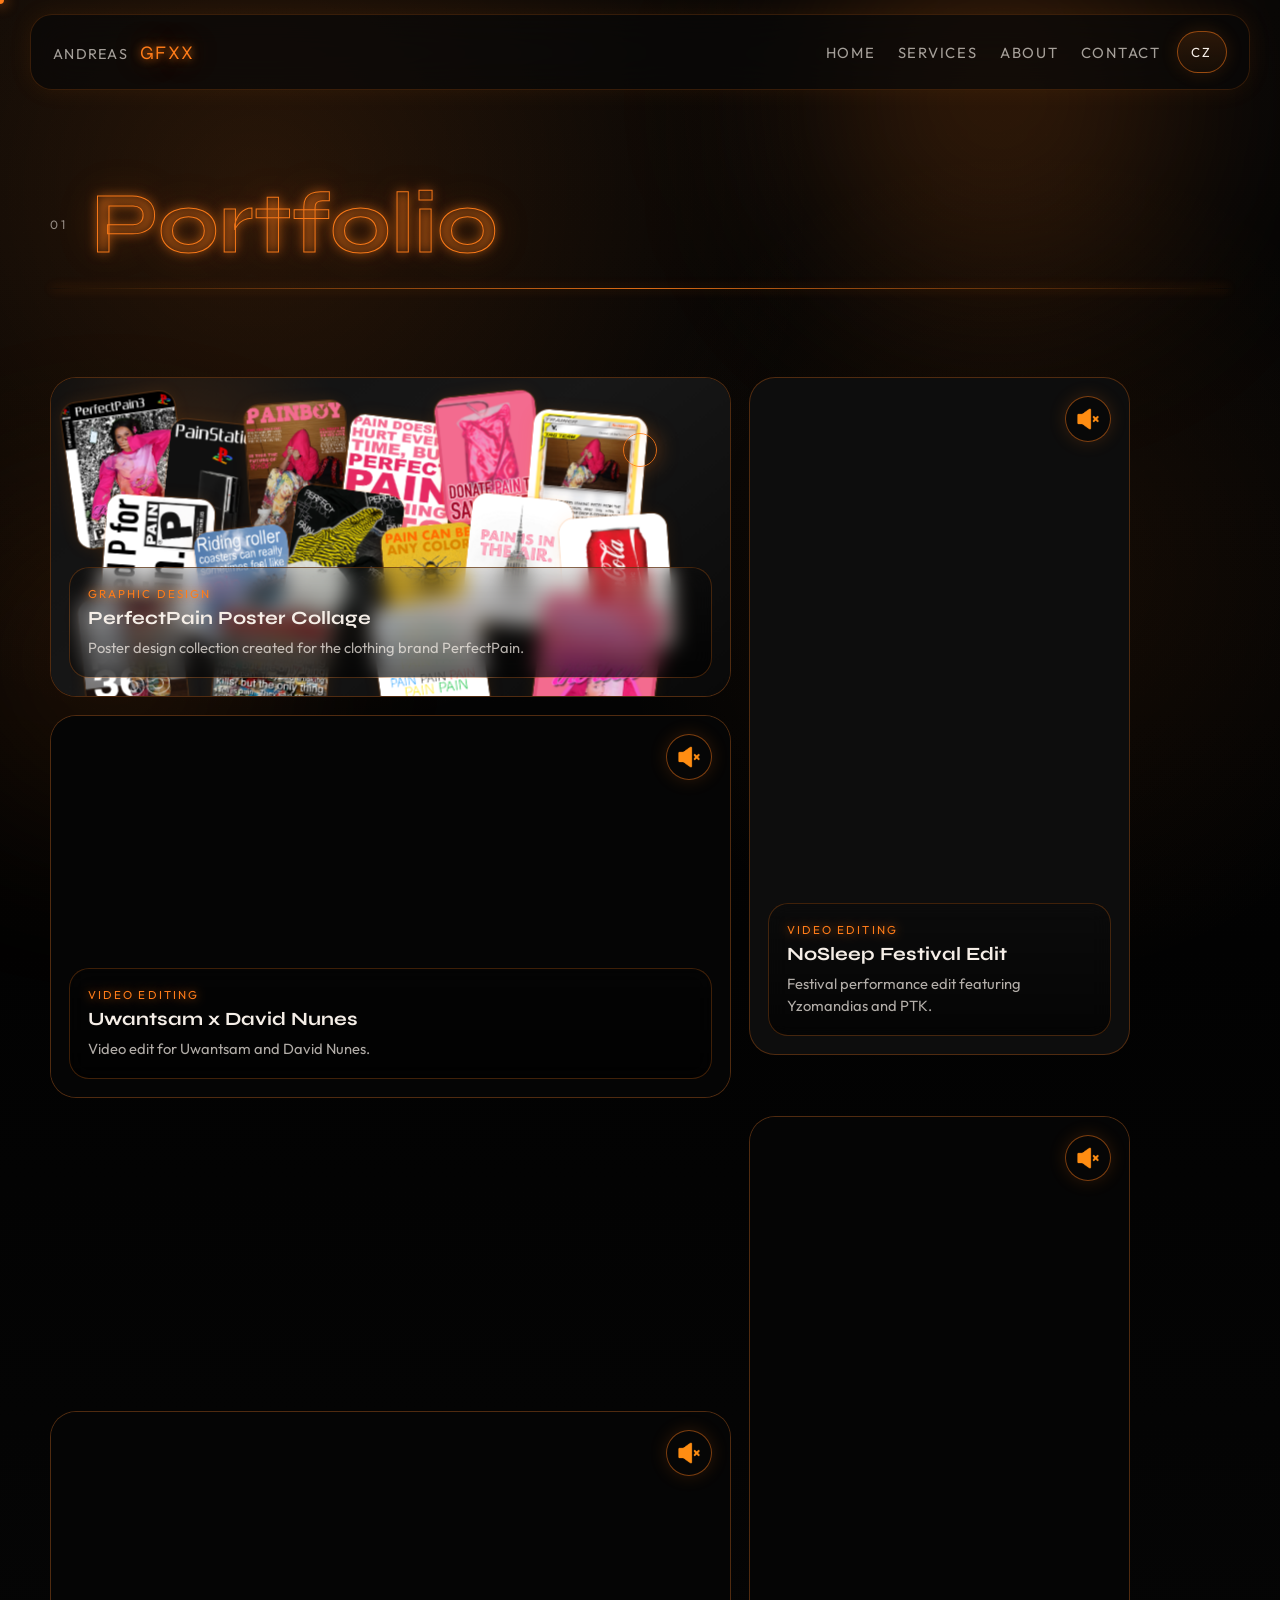
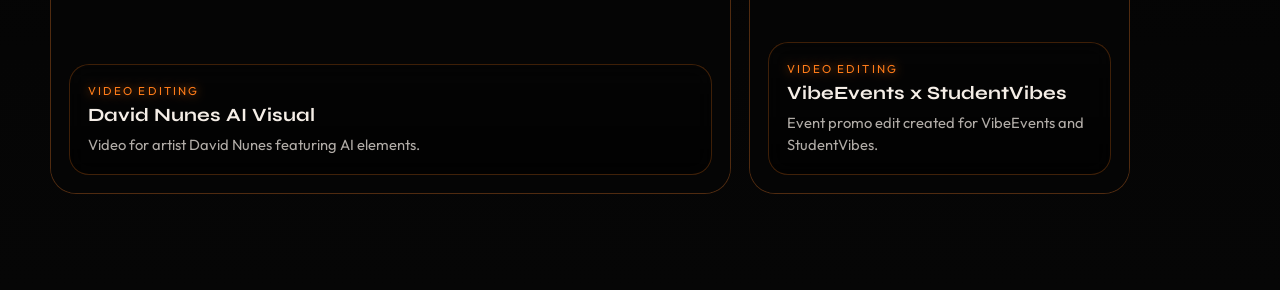
==== commit 6e210771: "Add David Nunes AI video" ====
--- a/gfxx-portfolio/portfolio.html
+++ b/gfxx-portfolio/portfolio.html
@@ -2,7 +2,7 @@
 <html lang="en">
   <head>
     <meta charset="UTF-8" />
-    <meta name="viewport" content="width=device-width, initial-scale=1.0" />
+    <meta name="viewport" content="width=device-width, initial-scale=1.0, maximum-scale=1.0, user-scalable=no, viewport-fit=cover" />
     <title>Portfolio / Andreas / GFXX</title>
     <meta
       name="description"
@@ -114,6 +114,19 @@
               <p class="project-detail" data-i18n="project4Detail">Event promo edit created for VibeEvents and StudentVibes.</p>
             </div>
           </article>
+
+          <article class="project-card wide project-card-landscape" data-reveal data-delay="4" data-cursor="hover">
+            <video class="project-media project-video project-video-contain" src="https://res.cloudinary.com/drpccovtv/video/upload/v1773572415/final_video_ckaitu.mp4" muted loop playsinline preload="none"></video>
+            <button class="sound-toggle" type="button" data-cursor="hover" aria-pressed="false" aria-label="Turn sound on">
+              <img class="sound-icon sound-off" src="icons/volume-mute.png" alt="" aria-hidden="true" />
+              <img class="sound-icon sound-on" src="icons/volume.png" alt="" aria-hidden="true" />
+            </button>
+            <div class="project-overlay">
+              <p class="project-category" data-i18n="project5Category">Video Editing</p>
+              <h3 data-i18n="project5Title">David Nunes AI Visual</h3>
+              <p class="project-detail" data-i18n="project5Detail">Video for artist David Nunes featuring AI elements.</p>
+            </div>
+          </article>
         </div>
       </section>
     </main>
--- a/gfxx-portfolio/styles.css
+++ b/gfxx-portfolio/styles.css
@@ -22,6 +22,7 @@
 
 html {
   scroll-behavior: smooth;
+  overflow-x: clip;
 }
 
 body {
@@ -36,7 +37,19 @@
   opacity: 0;
   transition: opacity 700ms ease;
   cursor: none;
-  overflow-x: hidden;
+  overflow-x: clip;
+}
+
+main,
+section,
+header,
+div {
+  max-width: 100%;
+}
+
+img,
+video {
+  max-width: 100%;
 }
 
 body.is-loaded {
@@ -1315,20 +1328,65 @@
   }
 
   .cursor-dot,
-  .cursor-ring,
+  .cursor-ring {
+    display: none;
+  }
+
+  .page-glow {
+    display: none;
+  }
+
+  .site-header {
+    width: calc(100% - 24px);
+    padding: 12px 14px;
+    border-radius: 18px;
+    display: grid;
+    grid-template-columns: 1fr;
+    gap: 12px;
+    align-items: stretch;
+  }
+
+  .header-actions {
+    width: 100%;
+    min-width: 0;
+    display: grid;
+    grid-template-columns: 1fr auto;
+    gap: 12px;
+    align-items: start;
+  }
+
+  .brand {
+    gap: 8px;
+    min-width: 0;
+  }
+
+  .brand-label {
+    font-size: 0.8rem;
+  }
+
+  .brand-mark {
+    font-size: 1rem;
+  }
+
+  .lang-toggle {
+    min-width: 46px;
+    height: 38px;
+    padding: 0 10px;
+    font-size: 0.76rem;
+    letter-spacing: 0.12em;
+    justify-self: end;
+  }
+
   .site-nav {
-    display: none;
-  }
-
-  .header-actions {
-    gap: 0;
-  }
-
-  .site-header {
-    top: 10px;
-    width: min(calc(100% - 16px), calc(var(--max-width) + 24px));
-    padding: 12px 16px;
-    border-radius: 18px;
+    display: flex;
+    flex-wrap: wrap;
+    gap: 8px 12px;
+    min-width: 0;
+  }
+
+  .site-nav a {
+    font-size: 0.72rem;
+    letter-spacing: 0.08em;
   }
 
   .section-shell {
@@ -1363,9 +1421,44 @@
     max-width: 100%;
   }
 
+  .section-heading {
+    grid-template-columns: 1fr;
+    gap: 8px;
+  }
+
+  .section-heading h2,
+  .portfolio-title {
+    font-size: clamp(2rem, 11vw, 2.8rem);
+    max-width: 100%;
+    overflow-wrap: anywhere;
+  }
+
   .hero-meta {
     flex-direction: column;
     align-items: flex-start;
+    width: 100%;
+  }
+
+  .hero-meta p,
+  .hero-meta a,
+  .ghost-button,
+  .cta-button {
+    width: 100%;
+  }
+
+  .ghost-button,
+  .cta-button {
+    justify-content: center;
+    min-height: 50px;
+  }
+
+  .panel-tags {
+    gap: 8px;
+  }
+
+  .panel-tags span {
+    width: 100%;
+    text-align: center;
   }
 
   .work-grid {
@@ -1373,7 +1466,7 @@
   }
 
   .work-preview {
-    min-height: 320px;
+    min-height: 280px;
   }
 
   .work-grid-preview {
@@ -1392,7 +1485,8 @@
   .project-card.wide,
   .project-card:not(.tall):not(.wide) {
     grid-column: auto;
-    min-height: 300px;
+    min-height: 260px;
+    width: 100%;
   }
 
   .project-card-full {
@@ -1424,34 +1518,59 @@
     gap: 10px;
   }
 
+  .contact-card {
+    width: 100%;
+    max-width: 100%;
+    padding: 20px;
+  }
+
+  .project-overlay {
+    inset: auto 10px 10px 10px;
+    padding: 12px;
+    border-radius: 16px;
+    max-width: calc(100% - 20px);
+  }
+
+  .project-overlay h3 {
+    font-size: 1rem;
+  }
+
+  .project-detail {
+    font-size: 0.82rem;
+    line-height: 1.4;
+  }
+
   .sound-toggle {
-    top: 14px;
-    right: 14px;
+    top: 10px;
+    right: 10px;
+    width: 42px;
+    height: 42px;
   }
 
   .project-lightbox {
-    padding: 16px;
+    padding: 10px;
   }
 
   .lightbox-panel {
-    height: min(84vh, 760px);
-    border-radius: 24px;
+    width: 100%;
+    height: min(86vh, 760px);
+    border-radius: 20px;
   }
 
   .lightbox-info {
-    left: 14px;
-    right: 14px;
-    bottom: 14px;
+    left: 10px;
+    right: 10px;
+    bottom: 10px;
     max-width: none;
   }
 
   .lightbox-close {
-    top: 14px;
-    right: 14px;
+    top: 10px;
+    right: 10px;
   }
 
   .lightbox-sound-toggle {
-    top: 14px;
-    right: 68px;
-  }
-}
+    top: 10px;
+    right: 60px;
+  }
+}
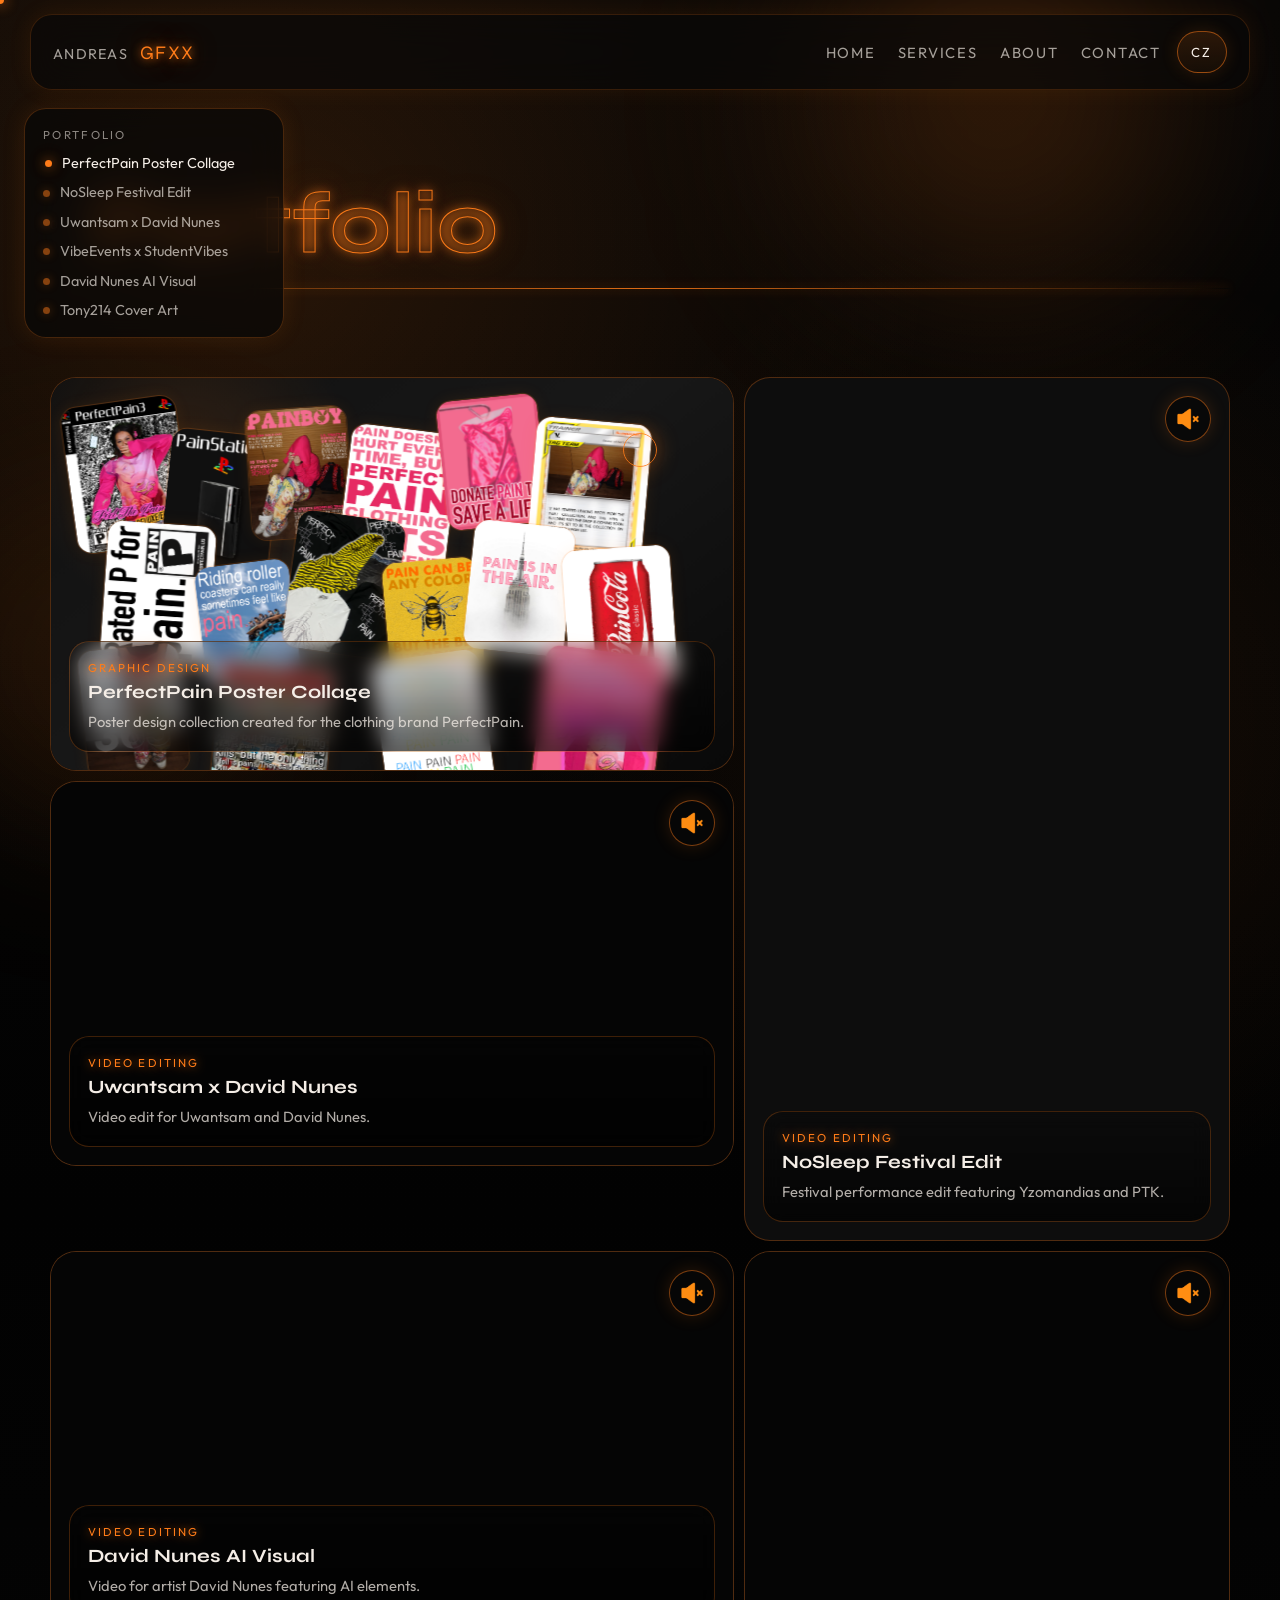
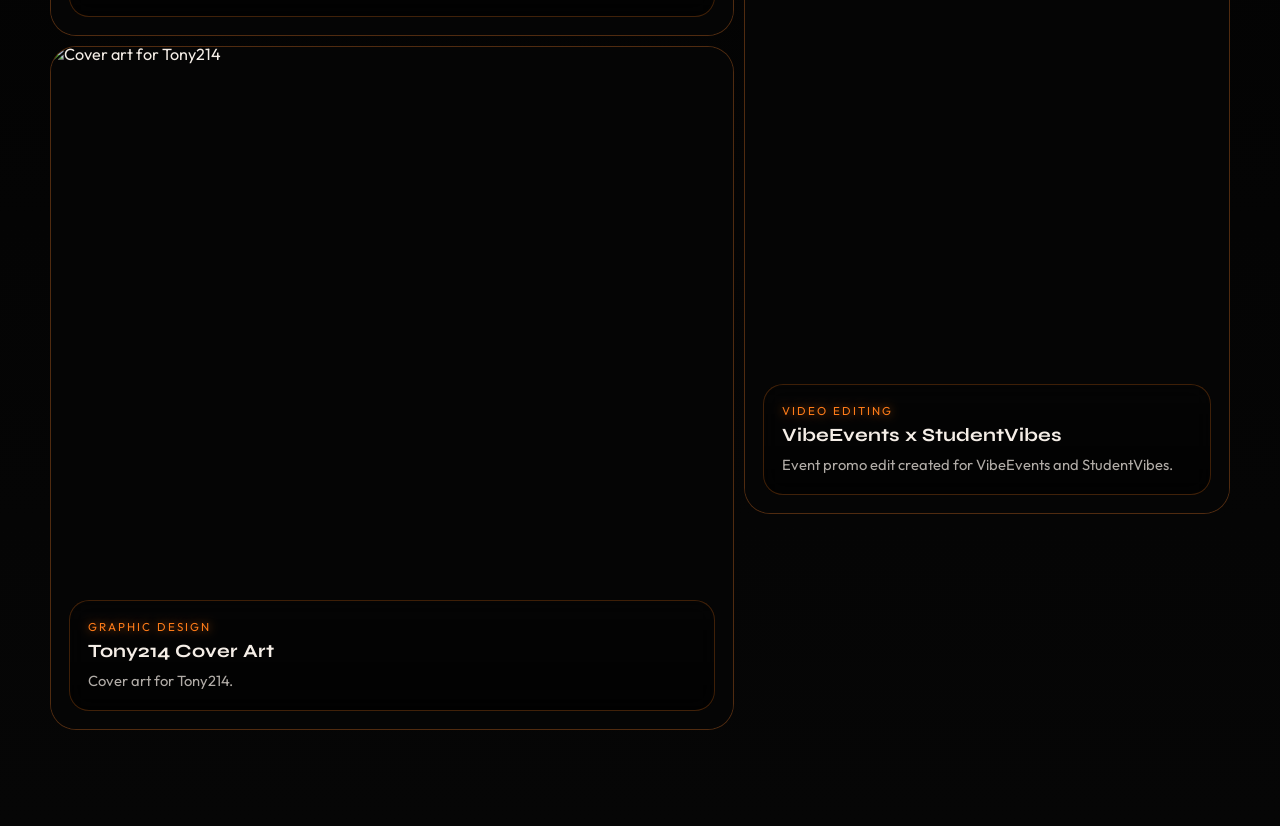
==== commit 00976af8: "Add portfolio jump navigation" ====
--- a/gfxx-portfolio/portfolio.html
+++ b/gfxx-portfolio/portfolio.html
@@ -40,6 +40,18 @@
     </header>
 
     <main id="top">
+      <aside class="portfolio-jumpnav" aria-label="Portfolio navigation">
+        <button class="portfolio-jumpnav-toggle" type="button" data-cursor="hover" aria-expanded="false" aria-controls="portfolio-jumpnav-list" aria-label="Open portfolio navigation">
+          <span></span>
+          <span></span>
+          <span></span>
+        </button>
+        <div class="portfolio-jumpnav-panel">
+          <p class="portfolio-jumpnav-label">Portfolio</p>
+          <ul class="portfolio-jumpnav-list" id="portfolio-jumpnav-list"></ul>
+        </div>
+      </aside>
+
       <section class="section-shell portfolio-hero">
         <div class="section-heading" data-reveal>
           <p class="section-index">01</p>
@@ -127,6 +139,19 @@
               <p class="project-detail" data-i18n="project5Detail">Video for artist David Nunes featuring AI elements.</p>
             </div>
           </article>
+
+          <article class="project-card cover-art-square" data-reveal data-delay="5" data-cursor="hover">
+            <img
+              class="project-media project-image"
+              src="https://res.cloudinary.com/drpccovtv/image/upload/v1773610217/FinalCover_qnrqio.png"
+              alt="Cover art for Tony214"
+            />
+            <div class="project-overlay">
+              <p class="project-category" data-i18n="project6Category">Graphic Design</p>
+              <h3 data-i18n="project6Title">Tony214 Cover Art</h3>
+              <p class="project-detail" data-i18n="project6Detail">Cover art for Tony214.</p>
+            </div>
+          </article>
         </div>
       </section>
     </main>
--- a/gfxx-portfolio/styles.css
+++ b/gfxx-portfolio/styles.css
@@ -515,6 +515,134 @@
   padding-top: 28px;
 }
 
+.portfolio-page-section .work-grid {
+  gap: 10px;
+}
+
+.portfolio-page-section .work-grid > .project-card:nth-child(1) {
+  grid-column: 1 / span 7;
+  grid-row: 1;
+}
+
+.portfolio-page-section .work-grid > .project-card:nth-child(2) {
+  grid-column: 8 / span 5;
+  grid-row: 1 / span 2;
+}
+
+.portfolio-page-section .work-grid > .project-card:nth-child(3) {
+  grid-column: 1 / span 7;
+  grid-row: 2;
+}
+
+.portfolio-page-section .work-grid > .project-card:nth-child(4) {
+  grid-column: 8 / span 5;
+  grid-row: 3 / span 2;
+}
+
+.portfolio-page-section .work-grid > .project-card:nth-child(5) {
+  grid-column: 1 / span 7;
+  grid-row: 3;
+}
+
+.portfolio-page-section .work-grid > .project-card:nth-child(6) {
+  grid-column: 1 / span 7;
+  grid-row: 4;
+}
+
+.portfolio-jumpnav {
+  position: fixed;
+  top: 108px;
+  left: 24px;
+  z-index: 36;
+}
+
+.portfolio-jumpnav-panel {
+  width: min(260px, calc(100vw - 48px));
+  padding: 18px 18px 16px;
+  border-radius: 22px;
+  border: 1px solid rgba(255, 124, 25, 0.24);
+  background: rgba(8, 8, 8, 0.72);
+  backdrop-filter: blur(18px);
+  box-shadow: 0 0 24px rgba(255, 124, 25, 0.1);
+}
+
+.portfolio-jumpnav-label {
+  margin: 0 0 12px;
+  text-transform: uppercase;
+  letter-spacing: 0.2em;
+  font-size: 0.72rem;
+  color: rgba(245, 238, 231, 0.55);
+}
+
+.portfolio-jumpnav-list {
+  list-style: none;
+  margin: 0;
+  padding: 0;
+  display: grid;
+  gap: 10px;
+}
+
+.portfolio-jumpnav-item {
+  margin: 0;
+}
+
+.portfolio-jumpnav-link {
+  display: flex;
+  align-items: flex-start;
+  gap: 10px;
+  color: var(--muted);
+  font-size: 0.9rem;
+  line-height: 1.35;
+  transition: color var(--transition), transform var(--transition);
+}
+
+.portfolio-jumpnav-link::before {
+  content: "";
+  flex: 0 0 7px;
+  width: 7px;
+  height: 7px;
+  margin-top: 0.38rem;
+  border-radius: 50%;
+  background: rgba(255, 124, 25, 0.5);
+  box-shadow: 0 0 10px rgba(255, 124, 25, 0.35);
+}
+
+.portfolio-jumpnav-link:hover,
+.portfolio-jumpnav-link.is-active {
+  color: var(--text);
+  transform: translateX(2px);
+}
+
+.portfolio-jumpnav-link:hover::before,
+.portfolio-jumpnav-link.is-active::before {
+  background: var(--accent);
+  box-shadow: 0 0 12px rgba(255, 124, 25, 0.68), 0 0 22px rgba(255, 124, 25, 0.28);
+}
+
+.portfolio-jumpnav-toggle {
+  display: none;
+  width: 54px;
+  height: 54px;
+  padding: 0;
+  align-items: center;
+  justify-content: center;
+  flex-direction: column;
+  gap: 5px;
+  border-radius: 50%;
+  border: 1px solid rgba(255, 124, 25, 0.44);
+  background: rgba(8, 8, 8, 0.8);
+  box-shadow: 0 0 18px rgba(255, 124, 25, 0.14);
+  backdrop-filter: blur(18px);
+}
+
+.portfolio-jumpnav-toggle span {
+  width: 18px;
+  height: 1.5px;
+  border-radius: 999px;
+  background: var(--accent);
+  box-shadow: 0 0 10px rgba(255, 124, 25, 0.5);
+}
+
 .project-card {
   position: relative;
   min-height: 320px;
@@ -612,6 +740,12 @@
   grid-column: span 6;
 }
 
+.cover-art-square {
+  grid-column: 1 / span 7;
+  aspect-ratio: 1 / 1;
+  min-height: auto;
+}
+
 .project-media {
   position: absolute;
   inset: 0;
@@ -629,7 +763,20 @@
   object-position: center top;
 }
 
+.project-image {
+  width: 100%;
+  height: 100%;
+  object-fit: cover;
+  object-position: center;
+}
+
 .project-video-contain {
+  object-fit: contain;
+  object-position: center;
+  background: #050505;
+}
+
+.cover-art-square .project-image {
   object-fit: contain;
   object-position: center;
   background: #050505;
@@ -1288,6 +1435,22 @@
     min-height: 360px;
   }
 
+  .cover-art-square {
+    grid-column: span 6;
+    aspect-ratio: 1 / 1;
+    min-height: auto;
+  }
+
+  .portfolio-page-section .work-grid > .project-card:nth-child(1),
+  .portfolio-page-section .work-grid > .project-card:nth-child(2),
+  .portfolio-page-section .work-grid > .project-card:nth-child(3),
+  .portfolio-page-section .work-grid > .project-card:nth-child(4),
+  .portfolio-page-section .work-grid > .project-card:nth-child(5),
+  .portfolio-page-section .work-grid > .project-card:nth-child(6) {
+    grid-column: span 6;
+    grid-row: auto;
+  }
+
   .work-preview {
     min-height: 380px;
   }
@@ -1320,6 +1483,14 @@
   .about-copy {
     grid-column: span 2;
   }
+
+  .portfolio-jumpnav {
+    left: 16px;
+  }
+
+  .portfolio-jumpnav-panel {
+    width: 220px;
+  }
 }
 
 @media (max-width: 720px) {
@@ -1334,6 +1505,39 @@
 
   .page-glow {
     display: none;
+  }
+
+  .portfolio-jumpnav {
+    top: auto;
+    right: 16px;
+    bottom: 18px;
+    left: auto;
+  }
+
+  .portfolio-jumpnav-toggle {
+    display: inline-flex;
+  }
+
+  .portfolio-jumpnav-panel {
+    position: absolute;
+    right: 0;
+    bottom: 68px;
+    width: min(280px, calc(100vw - 32px));
+    padding: 16px;
+    opacity: 0;
+    visibility: hidden;
+    transform: translateY(8px);
+    transition: opacity var(--transition), transform var(--transition), visibility var(--transition);
+  }
+
+  .portfolio-jumpnav.is-open .portfolio-jumpnav-panel {
+    opacity: 1;
+    visibility: visible;
+    transform: translateY(0);
+  }
+
+  .portfolio-jumpnav-label {
+    margin-bottom: 10px;
   }
 
   .site-header {
@@ -1465,6 +1669,10 @@
     grid-template-columns: 1fr;
   }
 
+  .portfolio-page-section .work-grid {
+    gap: 8px;
+  }
+
   .work-preview {
     min-height: 280px;
   }
@@ -1489,6 +1697,22 @@
     width: 100%;
   }
 
+  .cover-art-square {
+    grid-column: auto;
+    aspect-ratio: 1 / 1;
+    min-height: auto;
+  }
+
+  .portfolio-page-section .work-grid > .project-card:nth-child(1),
+  .portfolio-page-section .work-grid > .project-card:nth-child(2),
+  .portfolio-page-section .work-grid > .project-card:nth-child(3),
+  .portfolio-page-section .work-grid > .project-card:nth-child(4),
+  .portfolio-page-section .work-grid > .project-card:nth-child(5),
+  .portfolio-page-section .work-grid > .project-card:nth-child(6) {
+    grid-column: auto;
+    grid-row: auto;
+  }
+
   .project-card-full {
     grid-column: auto;
   }
